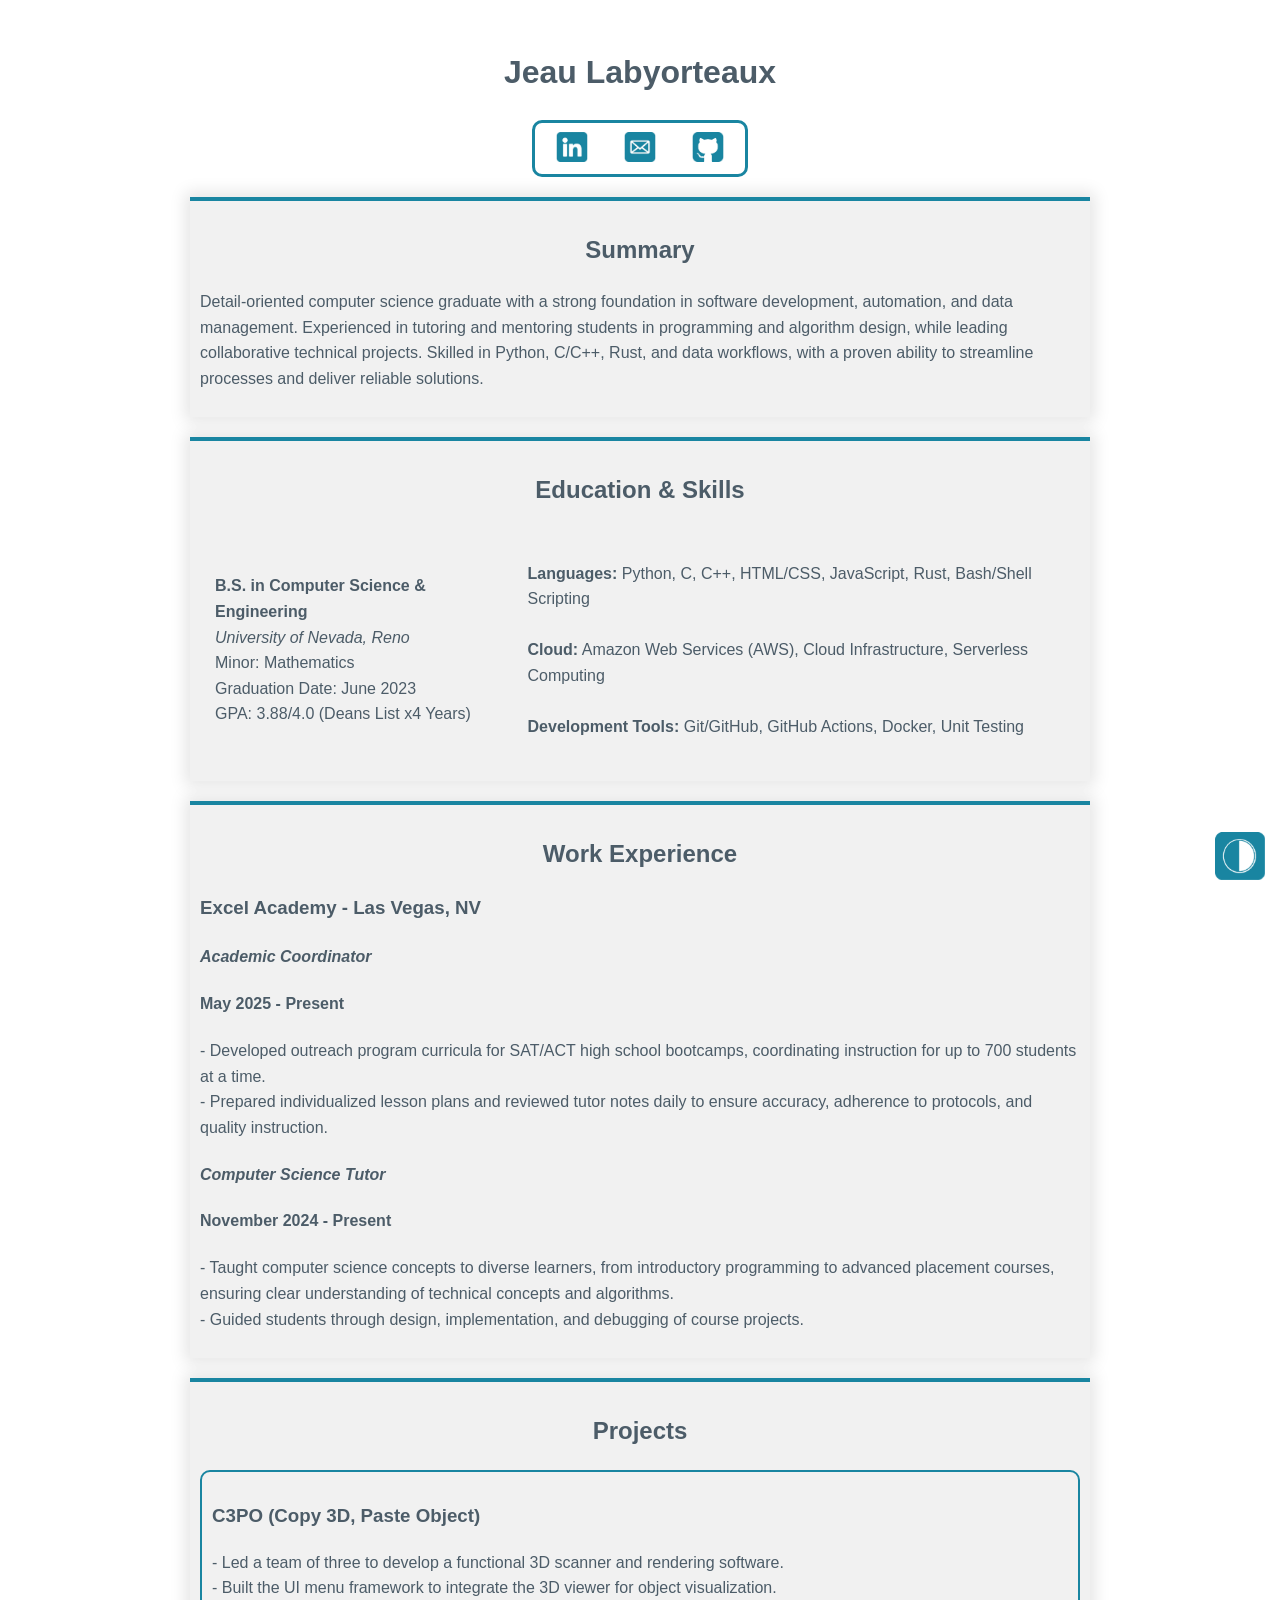
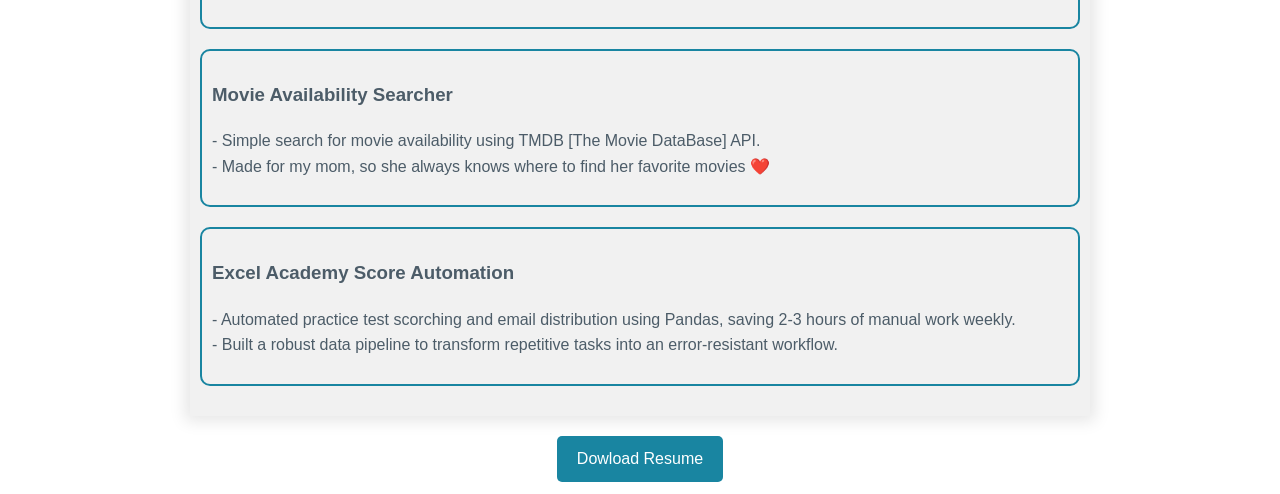
==== hmtl/index.html @ 54ca6e6f "refactor into neater files" ====
<!DOCTYPE html>
<html lang="en">

<head>
  <meta name="viewport" content="width=device-width, initial-scale=1.0" charset="UTF-8">
  <title>Jeau Labyorteaux</title>
  <script>
        const savedTheme = localStorage.getItem('theme');
        const systemPrefersDark = window.matchMedia('(prefers-color-scheme: dark)').matches;
        
        if (savedTheme === 'dark' || (!savedTheme && systemPrefersDark)) {
            document.documentElement.classList.add('dark-mode');
        }
  </script>
  
  <link rel="stylesheet" href="../css/style.css">
</head>

<body class="resume">
<div class="container">
  <header>
    <h1>Jeau Labyorteaux</h1>

    <div class="contact-info">
      <a href="https://www.linkedin.com/in/jeau-labyorteaux-8024b3222" target="_blank"><img src="../assets/images/linkedin.png"></a>
      <a href="mailto:jeau711@gmail.com" target="_blank"> <img src="../assets/images/mail.png"></a>
      <a href="https://github.com/JeauLabyorteaux" target="_blank"><img src="../assets/images/github.png"></a>
    </div>
  </header>

  <section id="summary" class="section-card">
  <h2>Summary</h2>
  <p>
    Detail-oriented computer science graduate with a strong foundation in software development, 
    automation, and data management. Experienced in tutoring and mentoring students in programming 
    and algorithm design, while leading collaborative technical projects. Skilled in Python, C/C++, 
    Rust, and data workflows, with a proven ability to streamline processes and deliver reliable solutions.
  </p>
  </section>

  <section id = "education", class = "section-card">
  <h2>Education & Skills</h2>
  <table class="table-class">
    <tr>
      <td>
        <p>
          <b>B.S. in Computer Science & Engineering</b><br>
          <i>University of Nevada, Reno</i><br>
          Minor: Mathematics<br>
          Graduation Date: June 2023<br>
          GPA: 3.88/4.0 (Deans List x4 Years)
        </p>
      </td>
      <td>
        <p>
          <b>Languages:</b> Python, C, C++, HTML/CSS, JavaScript, Rust,  Bash/Shell Scripting<br><br>
          <b>Cloud:</b> Amazon Web Services (AWS), Cloud Infrastructure, Serverless Computing<br><br>
          <b>Development Tools:</b> Git/GitHub, GitHub Actions, Docker, Unit Testing
        </p>
      </td>
    </tr>
  </table>
  </section>

  <section id = "experience", class = "section-card">
  <h2>Work Experience</h2>

  <h3>Excel Academy - Las Vegas, NV</h3>
  <h4><i>Academic Coordinator</i></h4>
  <h4>May 2025 - Present</h4>
    <p>
      - Developed outreach program curricula for SAT/ACT high school bootcamps, coordinating instruction for up to 700 students at a time.<br>
      - Prepared individualized lesson plans and reviewed tutor notes daily to ensure accuracy, adherence to protocols, and quality instruction.
    </p>

  <h4><i>Computer Science Tutor</i></h4>
  <h4>November 2024 - Present</h4>
  <p>
    - Taught computer science concepts to diverse learners, from introductory programming to advanced placement courses, 
      ensuring clear understanding of technical concepts and algorithms.<br>
    - Guided students through design, implementation, and debugging of course projects.
  </p>
  </section>

  <section id="projects", class = "section-card">
  <h2>Projects</h2>
  <div id="c3po_project" class="project-card">
  <h3>C3PO (Copy 3D, Paste Object)</h3>
  <p>
    - Led a team of three to develop a functional 3D scanner and rendering software.<br>
    - Built the UI menu framework to integrate the 3D viewer for object visualization.
  </p>
  </div>
  
  <div id = "movie_project" class="project-card">
  <h3>Movie Availability Searcher</h3>
  <p>
    - Simple search for movie availability using TMDB [The Movie DataBase] API.<br>
    - Made for my mom, so she always knows where to find her favorite movies ❤️
  </p>
  </div>

  <div id = "score_send" class="project-card">
  <h3>Excel Academy Score Automation</h3>
  <p>
    - Automated practice test scorching and email distribution using Pandas, saving 2-3 hours of manual work weekly.<br>
    - Built a robust data pipeline to transform repetitive tasks into an error-resistant workflow.
  </p>
  </div>
  </section>
</div>
<div class="download">
      <a href="../assets/docs/Jeau_Labyorteaux_Resume.pdf" target="_blank" class="download-resume-button">Dowload Resume</a>
</div>

  <script src="../js/script.js"></script>

</body>

</html>
---- css/style.css ----
:root {
  color-scheme: light dark;
  /* Background color for page and base text color for page*/
  --bg: #ffffff;
  --text-color: #4c5c68;
  /* main color */
  --primary-color: #1985a1;
  /* color for card backgrounds*/
  --card-bg: #f1f1f1;
}

/*main body of resume file*/
body {
  /* set main font for the page */
  font-family: 'Trebuchet MS', 'Segoe UI', sans-serif;

  /*formatting, give lines room to breath and tighen margins*/
  line-height: 1.6;
  margin: 0 auto;

  /*set background color and text color of body elements*/
  background-color: var(--bg);
  color: var(--text-color);
}

/*main body of html file*/
html.dark-mode {
  /* Background color for page and base text color for page*/
  --bg: #515151;
  --text-color: #ffffff;
  /* main color */
  --primary-color: #1985a1;
  /* color for card backgrounds*/
  --card-bg: #5c5b5b;
}

header {
  text-align: center; 
  font-size: 1rem;
}

/*CLASSES*/

/*main container for resume body*/
.container {
  /*set max width of resume*/
  max-width: 900px;
  /*center resume on page (0 margin top and bottom, auto centered on sides)*/
  margin: 0 auto;
}

.theme-toggle {
  appearance: none;      
  -webkit-appearance: none; 
  background-color: transparent;
  border: 0;
  width: auto;
  height: auto;
}

/* light/dark mode button*/
.mode-icon {
  position: fixed;
  bottom: 20px;
  right: 15px;
  width: 50px; 
  height: auto; 
  
  z-index: 1000; /* Ensures it stays on top of other elements */
  transition: transform 0.2s ease;
}

.mode-icon:hover {
  transform: scale(1.1); 
}

/* back button*/
.back-icon {
  top: 20px;
  left: 15px;
  width: 50px; 
  height: auto; 
  position: fixed;
  
  z-index: 1000; /* Ensures it stays on top of other elements */
  transition: transform 0.2s ease;
}

.back-icon:hover {
  transform: scale(1.1); /* Subtle pop on hover */
}

/*contact info class*/
.contact-info {
  width: max-content;
  border: solid;
  border-color: var(--primary-color);
  border-radius: 10px;

  padding: 9px 5px 4px 5px;
  margin: auto auto 20px auto;
}

.contact-info img {
  max-width: 4rem;
  width: 100%;
  height: auto;
}

/*project cards*/
.project-card {
  /*set unique background color and color highlight*/
  background-color: var(--card-bg);
  border: 2px solid var(--primary-color);

  /*padding protecting div content from div*/
  padding: 10px;

  /*padding to come after div box, separating project cards*/
  margin-bottom: 20px;

  /*give the edges of the div a nice curve*/
  border-radius: 10px;

  transition: transform 0.3s, box-shadow 0.5s;
  cursor: pointer;
}

/*hover, build in function, change elements to this code when hover over project card*/
.project-card:hover {
  /*change how elements in project card look when they are hovered over*/
  transform: translateY(-5px);
  box-shadow: 0 10px 15px -3px rgba(0, 0, 0, 0.1);
}

/*section cards*/
.section-card {
  /*set unique background color and color highlight*/
  background-color: var(--card-bg);
  border-top: 4px solid var(--primary-color);

  /*padding protecting div content from div*/
  padding: 10px;

  /*padding to come after div box, separating project cards*/
  margin-bottom: 20px;

  /*x offset / y offset / blur / spread 0 0 15 5 for center shadow*/
  box-shadow: 0 0 15px 5px rgba(0, 0, 0, 0.1);
}

/*table class*/
.table-class {
  border-collapse: separate;
  border-spacing: 5px;
  margin: 0 auto;
}

/*table item*/
.table-class td {
  padding: 10px;
}

/* PAGE: RESUME*/

/*general headers*/
.resume h2 {
  text-align: center;
}

.download {
  text-align: center;
  padding-bottom: 12px;
}

.download-resume-button {
  display: inline-block;
  padding: 10px 20px;
  border-radius: 5px;

  /*color styling*/
  background-color: var(--primary-color);
  color: white;

  /*remove underline*/
  text-decoration: none;

  transition: transform 0.3s ease;
}

.download-resume-button:hover {
  transform: scale(1.1);
}

/* PAGE: PROJECT DETAILS */
.project-page h1 {
  text-align: center;
  margin-bottom: 5px;
}

.project-page h1 + p {
  text-align: center;
  font-style: italic;
  margin-top: 0;
  margin-bottom: 40px;
  opacity: 0.8;
}

.project-page h2 {
  margin-top: 0;
  font-size: 1.4rem;
}

.project-layout {
  display: flex;
  gap: 30px;      
  align-items: flex-start;           
  flex-wrap: wrap;         
  max-width: 90vw;     /* Limits how wide your multi-column section can get */
  margin: 0 auto;        /* Centers the entire layout section on the screen */
  width: 100%;  
}

.project-column {
  flex: 1;                  
  min-width: 300px;         
}

.project-info-card {
  background-color: var(--card-bg);
  border-left: 4px solid var(--primary-color);
  padding: 20px;
  margin-bottom: 20px;
  border-radius: 8px;
  box-shadow: 0 4px 6px rgba(0, 0, 0, 0.05);
  transition: transform 0.3s ease, box-shadow 0.3s ease;
}

.group-pic {
  background-color: transparent;
  border-left: none;
  padding: 0;
  box-shadow: none;
}

.project-page ul {
  padding-left: 20px;
  margin-bottom: 0;
}

.project-page li {
  margin-bottom: 8px;
}

/* Project Details Image */
.group-pic img {
  max-width: 100%;
  height: auto;
  border-radius: 10px;
  border: 2px solid var(--primary-color);
  box-shadow: 0 0 15px 5px rgba(0, 0, 0, 0.1); /* The even 'glow' effect */
}

/*Back button for Project pages*/
#project-back {
  border: 1px solid var(--primary-color);

  color: var(--primary-color);
  background-color: var(--card-bg);

  text-align: center;
  text-decoration: none;

  cursor: pointer;
  font-size: 18px;

  margin-top: 20px;
}

/*MOVIE DB*/
body.movie_db {
  min-height: 100vh;
  display: flex;
  flex-direction: column;
}

.movie_db .container {
  display: flex;
  max-width: 600px;
  flex-direction: row;

  justify-content: center;
  width: max-content;

  border: solid;
  border-width: 6px;
  border-color: var(--primary-color);
  border-radius: 5px;

  padding: 10px;

  margin-top: 10px;
  margin-bottom: 20px;
}

.movie_db .col {
  padding: 5px;
}

.movie_db .col h3 {
  text-align: center;
}

.legal {
  text-align: center;
  margin-top: auto;
  bottom: 20px;
}
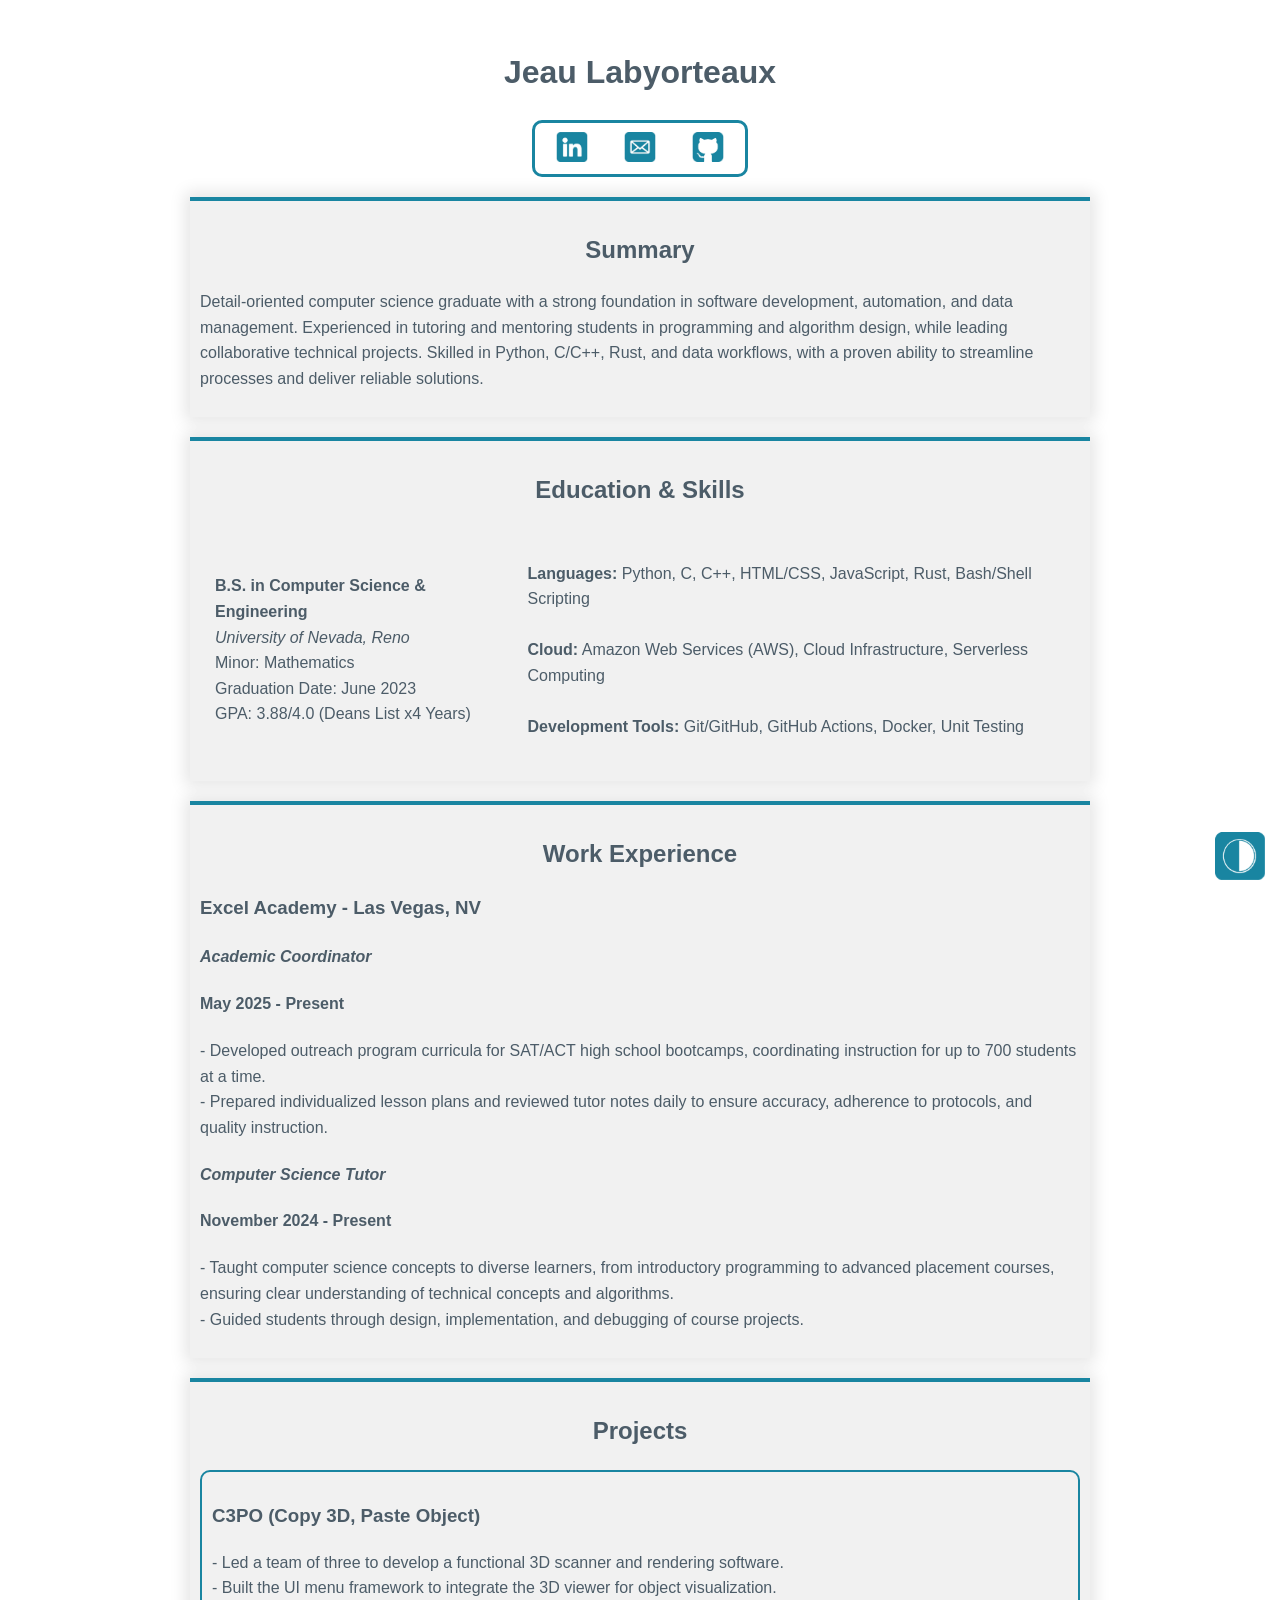
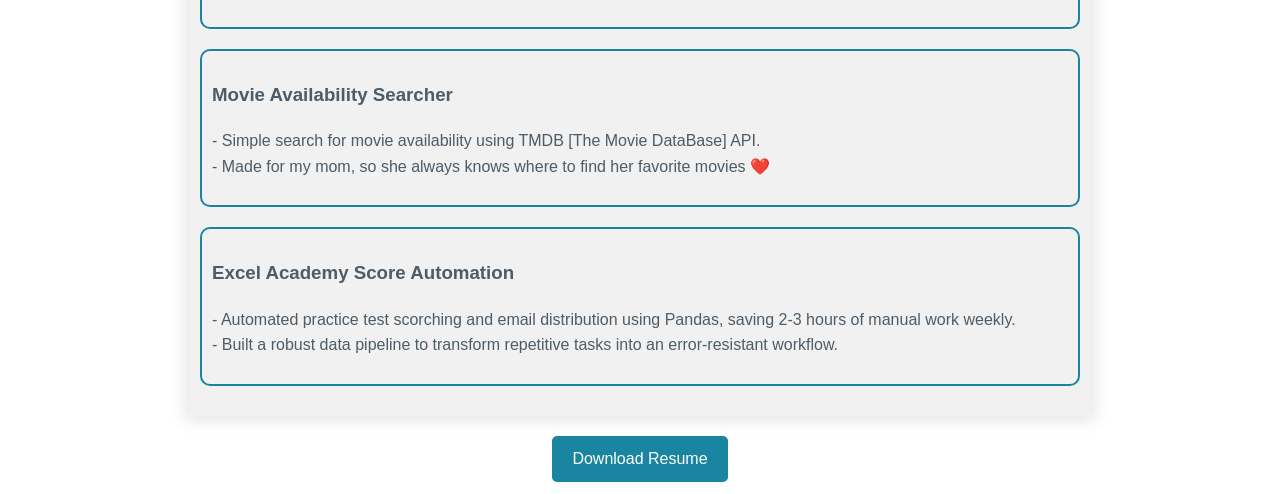
==== commit 4e080a5e: "Merge branch 'master' of https://github.com/JeauLabyorteaux/resume_project" ====
--- a/hmtl/index.html
+++ b/hmtl/index.html
@@ -110,7 +110,7 @@
   </section>
 </div>
 <div class="download">
-      <a href="../assets/docs/Jeau_Labyorteaux_Resume.pdf" target="_blank" class="download-resume-button">Dowload Resume</a>
+      <a href="Jeau_Labyorteaux_Resume.pdf" target="_blank" class="download-resume-button">Download Resume</a>
 </div>
 
   <script src="../js/script.js"></script>
